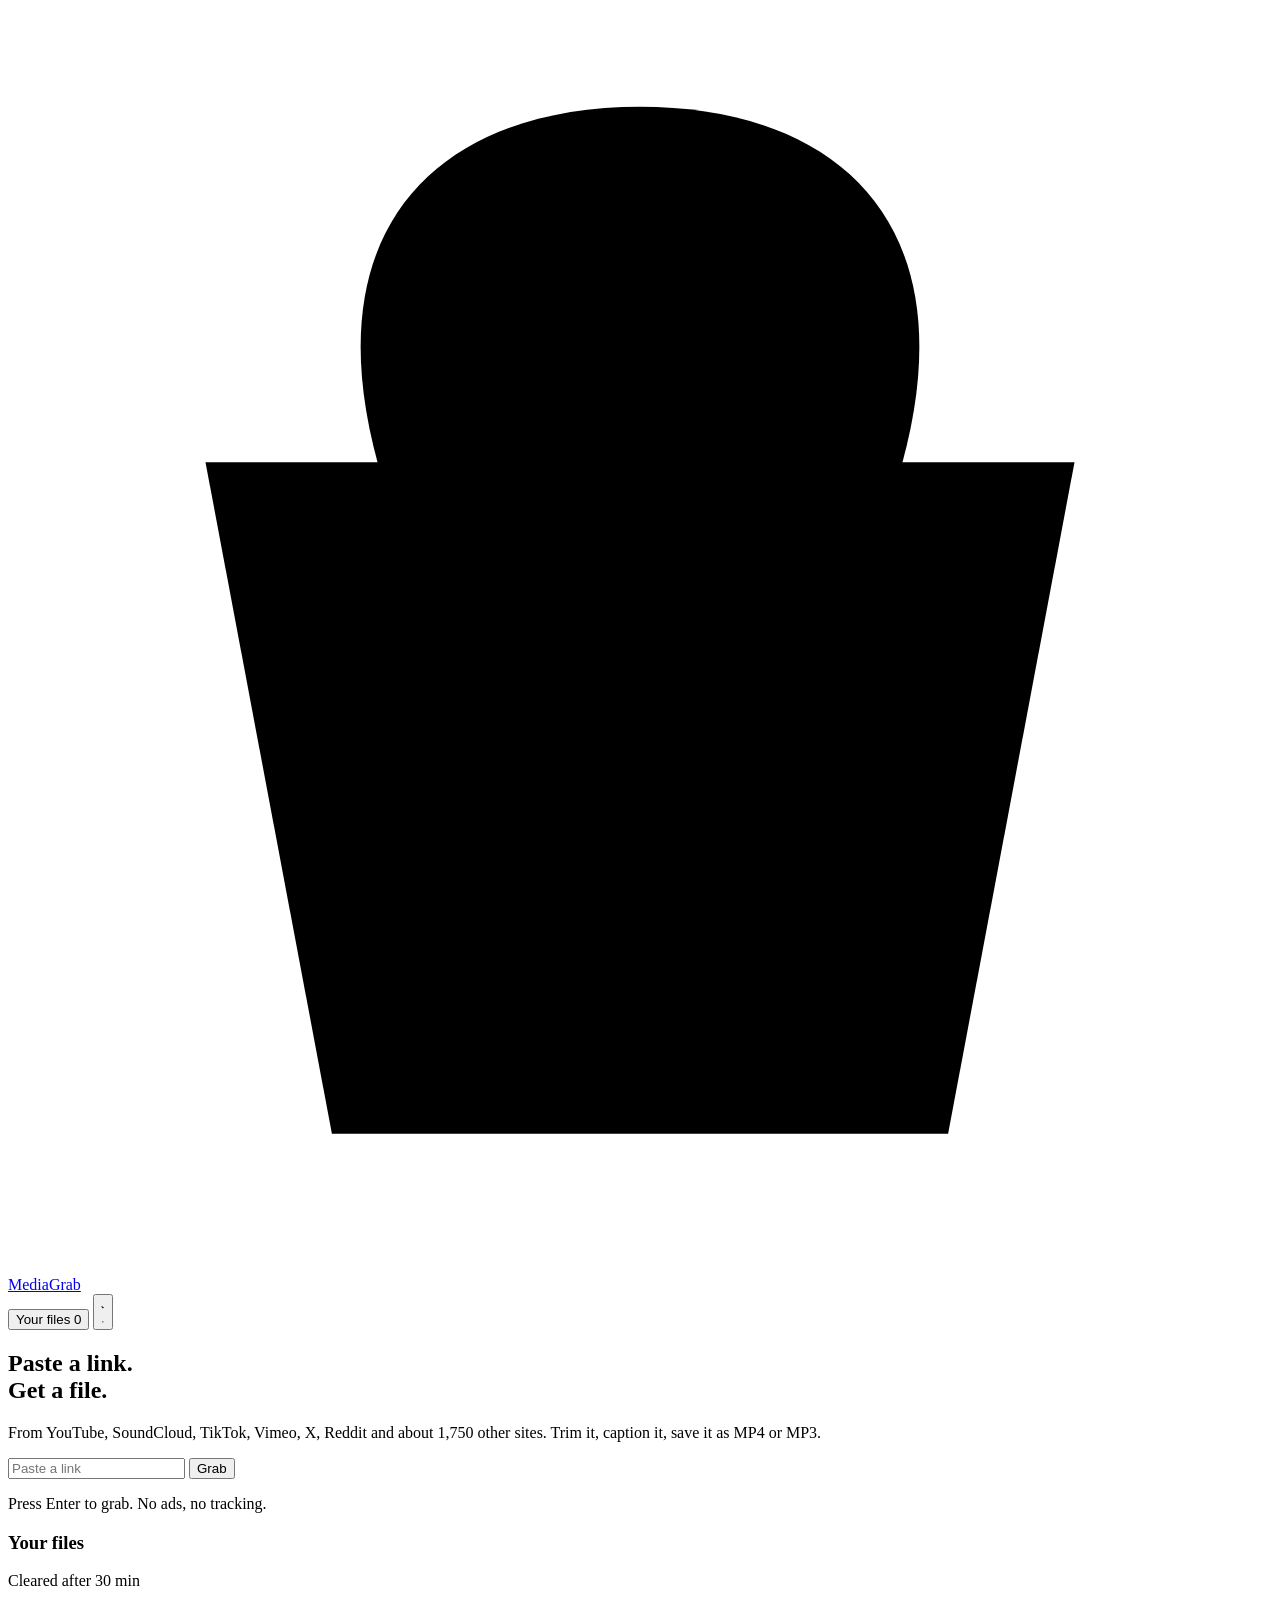
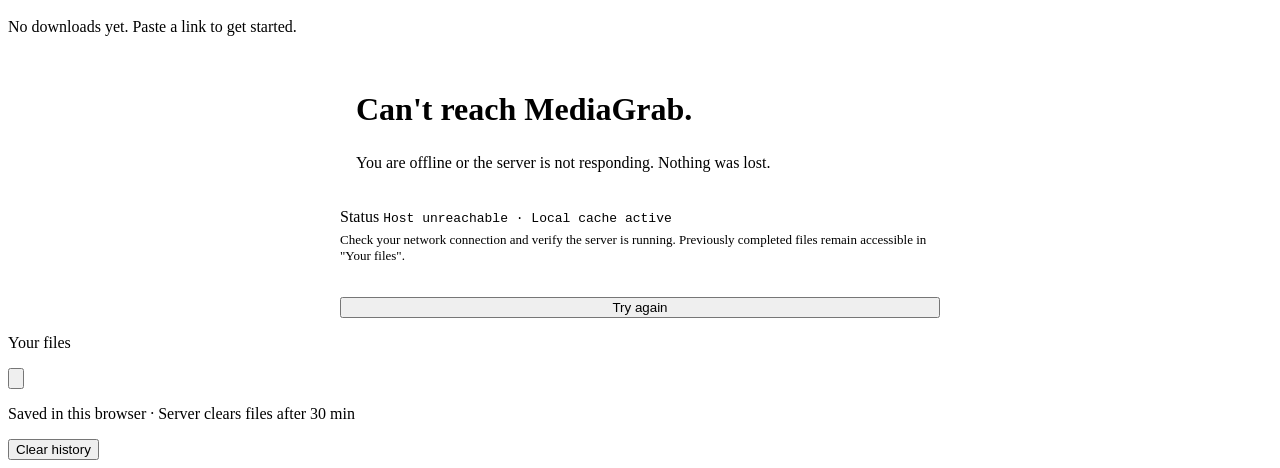
==== static/index.html @ eaba4021 "feat: separate configuration screen into /choose, fix grab button, and align ready screen with Media" ====
<!doctype html>
<html lang="en">
<head>
  <meta charset="utf-8">
  <meta name="viewport" content="width=device-width, initial-scale=1, viewport-fit=cover">
  <title>MediaGrab</title>
  <meta name="description" content="Self-hosted media downloader, trimmer, and converter.">
  <link rel="manifest" href="/manifest.webmanifest">
  <link rel="icon" href="/icons/favicon.svg" type="image/svg+xml">
  <link rel="apple-touch-icon" href="/icons/icon-192.png">
  <meta name="theme-color" media="(prefers-color-scheme: light)" content="#F5F7F8">
  <meta name="theme-color" media="(prefers-color-scheme: dark)" content="#101722">

  <!-- Typography -->
  <link rel="preconnect" href="https://fonts.googleapis.com">
  <link rel="preconnect" href="https://fonts.gstatic.com" crossorigin>
  <link rel="stylesheet" href="https://fonts.googleapis.com/css2?family=DM+Mono:wght@400;500&family=Gabarito:wght@500;600;700;800&family=Onest:wght@400;500;600&display=swap">

  <link rel="stylesheet" href="/css/app.css">
</head>
<body>

  <!-- Reusable SVG Symbols -->
  <svg width="0" height="0" style="position:absolute" aria-hidden="true" focusable="false">
    <defs>
      <symbol id="clip" viewBox="0 0 32 32">
        <path class="clip-wire" d="M9.5 12C7.5 5.5 11 2.5 16 2.5S24.5 5.5 22.5 12"/>
        <path class="clip-body" d="M5 11.5h22l-3.2 17H8.2z"/>
      </symbol>
      <symbol id="thumb-ph" viewBox="0 0 160 90" preserveAspectRatio="xMidYMid slice">
        <circle class="t-fill" cx="118" cy="28" r="12"/>
        <path class="t-hill-b" d="M0 90V60Q30 38 62 58T122 56Q146 50 160 60V90Z"/>
        <path class="t-hill-f" d="M0 90V72Q36 56 76 72T160 70V90Z"/>
      </symbol>
      <symbol id="i-moon" viewBox="0 0 24 24"><path d="M20 14.5A8 8 0 0 1 9.5 4a8 8 0 1 0 10.5 10.5z"/></symbol>
      <symbol id="i-sun" viewBox="0 0 24 24"><circle cx="12" cy="12" r="4"/><path d="M12 2v2M12 20v2M4.9 4.9l1.4 1.4M17.7 17.7l1.4 1.4M2 12h2M20 12h2M4.9 19.1l1.4-1.4M17.7 6.3l1.4-1.4"/></symbol>
      <symbol id="i-back" viewBox="0 0 24 24"><path d="M15 18l-6-6 6-6"/></symbol>
      <symbol id="i-chev" viewBox="0 0 24 24"><path d="M9 6l6 6-6 6"/></symbol>
      <symbol id="i-scissors" viewBox="0 0 24 24"><circle cx="6" cy="6" r="3"/><circle cx="6" cy="18" r="3"/><path d="M20 4L8.1 15.9M14.5 14.5L20 20M8.1 8.1L12 12"/></symbol>
      <symbol id="i-captions" viewBox="0 0 24 24"><rect x="3" y="5" width="18" height="14" rx="3"/><path d="M7 11h4M13 11h4M7 15h2M11 15h6"/></symbol>
      <symbol id="i-check" viewBox="0 0 24 24"><path d="M5 12.5l4.5 4.5L19 7.5"/></symbol>
      <symbol id="i-video" viewBox="0 0 24 24"><rect x="3" y="5" width="18" height="14" rx="3"/><path d="M10 9.5v5l4.5-2.5z"/></symbol>
      <symbol id="i-audio" viewBox="0 0 24 24"><path d="M9 18V6l10-2v12"/><circle cx="6.5" cy="18" r="2.5"/><circle cx="16.5" cy="16" r="2.5"/></symbol>
    </defs>
  </svg>

  <!-- Navigation Bar -->
  <header class="navbar">
    <a href="#" class="brand" id="brand-home">
      <svg viewBox="0 0 32 32" aria-hidden="true"><use href="#clip"/></svg>
      MediaGrab
    </a>
    <div class="nav-actions">
      <button class="navlink" id="btn-open-history" type="button" aria-label="Open your files history">
        Your files <span class="count" id="history-count">0</span>
      </button>
      <button class="icon-btn theme-flip" id="btn-theme-flip" type="button" aria-label="Switch theme">
        <svg class="ico ico-moon" viewBox="0 0 24 24"><use href="#i-moon"/></svg>
        <svg class="ico ico-sun" viewBox="0 0 24 24"><use href="#i-sun"/></svg>
      </button>
    </div>
  </header>

  <!-- PWA Install Strip -->
  <!-- PWA Install Strip -->
  <div class="strip" id="pwa-install-strip" hidden>
    <div class="l">
      <div class="appicon" aria-hidden="true"><svg viewBox="0 0 32 32"><use href="#clip"/></svg></div>
      <span>Install MediaGrab to open it from your dock or home screen.</span>
    </div>
    <div class="r">
      <button class="btn btn-primary btn-sm" id="btn-pwa-install" type="button">Install</button>
      <button class="btn btn-quiet btn-sm" id="btn-pwa-dismiss" type="button">Not now</button>
    </div>
  </div>

  <!-- Main View Container -->
  <main class="main-wrap">

    <!-- Screen 1: Paste URL -->
    <section class="view-screen active" id="view-paste">
      <div class="split-layout">
        <div class="dhero">
          <h2 class="hero-title">Paste a link.<br>Get a file.</h2>
          <p class="lead-text">From YouTube, SoundCloud, TikTok, Vimeo, X, Reddit and about 1,750 other sites. Trim it, caption it, save it as MP4 or MP3.</p>

          <form id="form-inspect" class="field-wrap">
            <div class="field lg" id="paste-input-container">
              <input id="input-url" type="url" placeholder="Paste a link" aria-label="Media URL" required autocomplete="off">
              <button class="btn btn-primary" id="btn-grab" type="submit">Grab</button>
            </div>
            <p class="err-line" id="inspect-error" hidden></p>
          </form>

          <p class="mono">Press Enter to grab. No ads, no tracking.</p>
        </div>

        <aside class="sidepanel" id="paste-recent-sidepanel">
          <div class="ph">
            <h3>Your files</h3>
            <span class="mono">Cleared after 30 min</span>
          </div>
          <div id="sidepanel-history-list" class="recent-list">
            <p class="mono" style="padding: 12px 0;">No downloads yet. Paste a link to get started.</p>
          </div>
        </aside>
      </div>
    </section>

    <!-- Screen 6: Offline -->
    <section class="view-screen" id="view-offline">
      <div style="max-width: 600px; margin: 0 auto; width: 100%; display: flex; flex-direction: column; gap: 20px;">
        <div style="display: flex; gap: 16px; align-items: center;">
          <div class="status-badge off"><svg class="ico" viewBox="0 0 24 24"><path d="M2 8.8a15 15 0 0 1 4.2-2.6M8.5 5.2A15 15 0 0 1 22 8.8M5 12.9a10 10 0 0 1 5-2.7M13.5 10.2a10 10 0 0 1 5.5 2.7M8.5 16.4a5 5 0 0 1 7 0M12 20h.01M2 2l20 20"/></svg></div>
          <div>
            <h2 style="font-size: 32px;">Can't reach MediaGrab.</h2>
            <p style="color: var(--muted);">You are offline or the server is not responding. Nothing was lost.</p>
          </div>
        </div>

        <div class="sidepanel">
          <span class="mono">Status</span>
          <code>Host unreachable · Local cache active</code>
          <p style="font-size: 13px; color: var(--muted); margin-top: 6px;">
            Check your network connection and verify the server is running. Previously completed files remain accessible in "Your files".
          </p>
        </div>

        <button class="btn btn-primary btn-block" id="btn-offline-retry" type="button">Try again</button>
      </div>
    </section>

  </main>

  <!-- Slide-Over Drawer: "Your Files" History -->
  <div class="drawer-backdrop" id="history-backdrop"></div>
  <aside class="drawer-panel" id="history-drawer">
    <div class="drawer-header">
      <h3 style="font: 800 22px var(--font-display);">Your files</h3>
      <button class="icon-btn" id="btn-close-history" type="button" aria-label="Close history">
        <svg class="ico" viewBox="0 0 24 24"><use href="#i-back"/></svg>
      </button>
    </div>
    <p class="mono">Saved in this browser · Server clears files after 30 min</p>

    <div id="drawer-history-list" class="file-cards" style="flex: 1; overflow-y: auto;">
      <!-- Populated from localStorage -->
    </div>

    <div style="margin-top: auto; display: flex; gap: 8px;">
      <button class="btn btn-quiet btn-block" id="btn-clear-history" type="button">Clear history</button>
    </div>
  </aside>

  <script src="/js/app.js"></script>
</body>
</html>
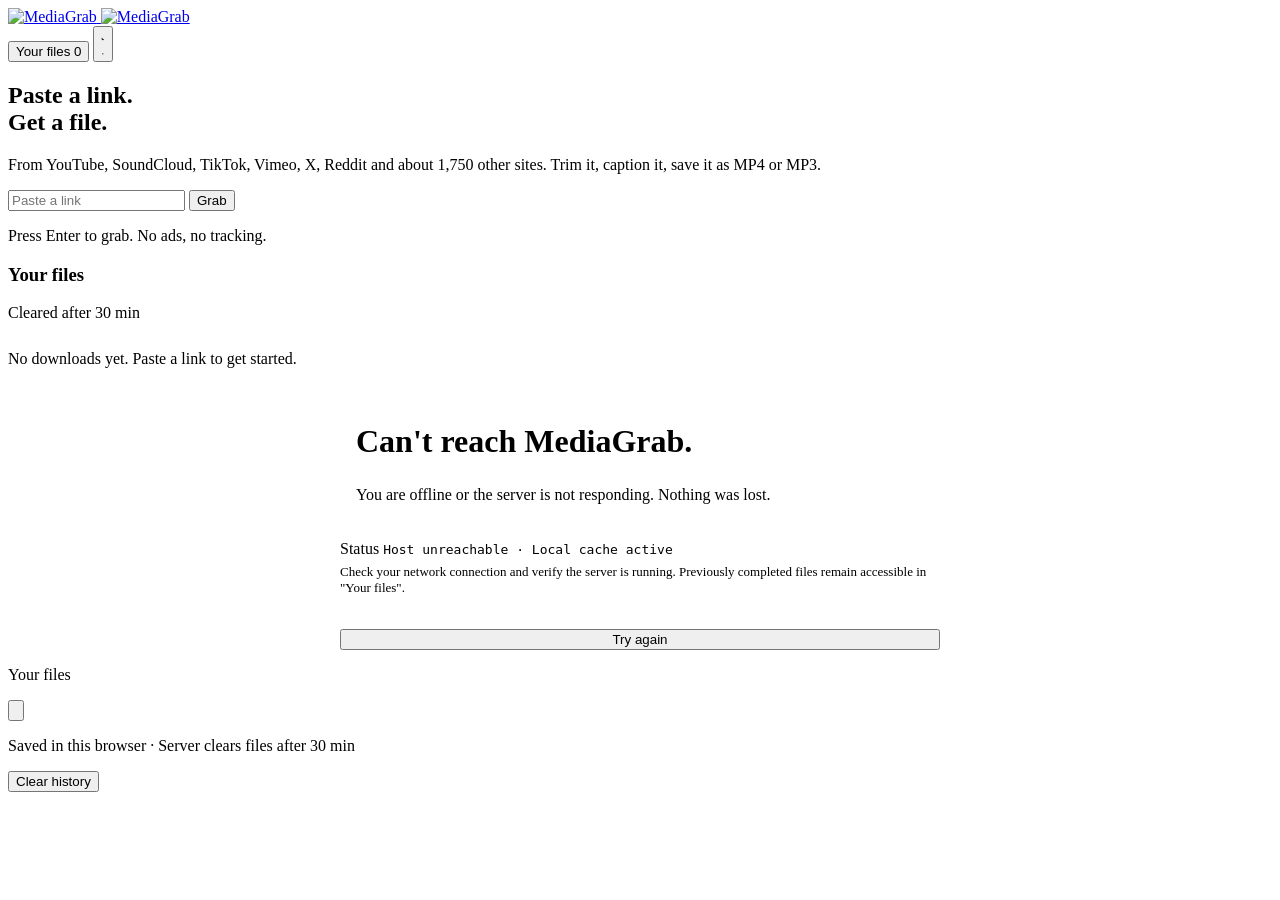
==== commit e0c576cd: "feat: integrate MediaGrab brand logos, light/dark lockups, and progress bar marks" ====
--- a/static/index.html
+++ b/static/index.html
@@ -7,7 +7,8 @@
   <meta name="description" content="Self-hosted media downloader, trimmer, and converter.">
   <link rel="manifest" href="/manifest.webmanifest">
   <link rel="icon" href="/icons/favicon.svg" type="image/svg+xml">
-  <link rel="apple-touch-icon" href="/icons/icon-192.png">
+  <link rel="icon" href="/icons/favicon.ico" sizes="48x48">
+  <link rel="apple-touch-icon" href="/icons/apple-touch-icon-180.png">
   <meta name="theme-color" media="(prefers-color-scheme: light)" content="#F5F7F8">
   <meta name="theme-color" media="(prefers-color-scheme: dark)" content="#101722">
 
@@ -23,6 +24,21 @@
   <!-- Reusable SVG Symbols -->
   <svg width="0" height="0" style="position:absolute" aria-hidden="true" focusable="false">
     <defs>
+      <symbol id="brand-lockup" viewBox="2 0 323.81 64">
+        <path class="mark-bracket-outer" d="M21 12H13V52H21" fill="none" stroke-width="12" stroke-linecap="round" stroke-linejoin="round"/>
+        <path class="mark-bracket-outer" d="M43 12H51V52H43" fill="none" stroke-width="12" stroke-linecap="round" stroke-linejoin="round"/>
+        <path class="mark-bracket-inner" d="M21 12H13V52H21" fill="none" stroke-width="4" stroke-linecap="round" stroke-linejoin="round"/>
+        <path class="mark-bracket-inner" d="M43 12H51V52H43" fill="none" stroke-width="4" stroke-linecap="round" stroke-linejoin="round"/>
+        <path class="mark-play" d="M26 22.5L40 32L26 41.5Z" stroke-width="3" stroke-linejoin="round"/>
+        <path class="mark-wordmark" d="M0.8 0 6.98 -35.41H14.55L22.6 -11.76H22.04L30.1 -35.41H37.63L43.85 0H35.49L33.18 -15.45Q32.76 -18.46 32.38 -21.46Q32.01 -24.47 31.7 -27.5H34.08Q33.3 -24.38 32.57 -21.46Q31.83 -18.54 30.85 -15.61L25.64 -0.33H19.01L13.8 -15.61Q12.78 -18.55 12.04 -21.46Q11.31 -24.38 10.53 -27.5H12.95Q12.64 -24.47 12.29 -21.46Q11.93 -18.46 11.47 -15.45L9.16 0Z M57.99 0.48Q54.13 0.48 51.25 -1.14Q48.36 -2.76 46.76 -5.72Q45.16 -8.68 45.16 -12.72Q45.16 -16.64 46.76 -19.66Q48.36 -22.69 51.25 -24.41Q54.13 -26.13 57.99 -26.13Q61.97 -26.13 64.84 -24.33Q67.7 -22.53 69.26 -19.52Q70.82 -16.52 70.82 -12.84Q70.82 -12.03 70.78 -11.34Q70.73 -10.66 70.64 -10.26H51.41V-15.97H64.11L63.41 -14.07Q63.41 -16.55 62.1 -18.1Q60.79 -19.65 58.07 -19.65Q55.6 -19.65 54.13 -18.2Q52.67 -16.74 52.67 -14.29V-11.42Q52.67 -8.78 54.24 -7.34Q55.81 -5.9 58.58 -5.9Q60.81 -5.9 62.14 -6.78Q63.47 -7.67 64.4 -8.99L69.97 -5.99Q68.36 -2.99 65.26 -1.26Q62.16 0.48 57.99 0.48Z M84 0.68Q80.6 0.68 77.95 -1.04Q75.3 -2.77 73.8 -5.82Q72.3 -8.87 72.3 -12.74Q72.3 -16.65 73.82 -19.68Q75.34 -22.7 78.01 -24.42Q80.68 -26.13 84.08 -26.13Q87.4 -26.13 89.84 -24.64Q92.29 -23.14 93.64 -20.15Q94.99 -17.17 94.99 -12.74Q94.99 -8.59 93.6 -5.58Q92.21 -2.57 89.74 -0.94Q87.28 0.68 84 0.68ZM85.66 -7.41Q87.73 -7.41 89.12 -8.91Q90.51 -10.41 90.51 -12.73Q90.51 -15.05 89.12 -16.56Q87.73 -18.08 85.66 -18.08Q83.63 -18.08 82.25 -16.56Q80.87 -15.05 80.87 -12.74Q80.87 -10.42 82.25 -8.92Q83.63 -7.41 85.66 -7.41ZM92.26 0 90.1 -6.97H90.58V-17.96H90.1V-35.41H98.52V0Z M111.54 0H103.07V-25.46H111.54ZM102.45 -33.53Q102.45 -35.76 103.78 -37.1Q105.11 -38.44 107.3 -38.44Q109.53 -38.44 110.84 -37.1Q112.16 -35.76 112.16 -33.53Q112.16 -31.4 110.84 -30.08Q109.53 -28.76 107.3 -28.76Q105.11 -28.76 103.78 -30.08Q102.45 -31.4 102.45 -33.53Z M123.71 0.69Q121.03 0.69 118.94 -0.39Q116.84 -1.47 115.67 -3.4Q114.49 -5.33 114.49 -7.84Q114.49 -10.57 115.77 -12.46Q117.05 -14.35 119.17 -15.36Q121.28 -16.36 123.79 -16.36Q127.59 -16.36 130 -14.62Q132.41 -12.89 133.13 -9.51L129.71 -10.3V-16.05Q129.71 -17.38 128.75 -18.32Q127.8 -19.25 125.84 -19.25Q124.42 -19.25 122.6 -18.89Q120.78 -18.53 118.79 -17.54L116.35 -23.5Q118.68 -24.66 121.43 -25.4Q124.18 -26.13 127.12 -26.13Q130.75 -26.13 133.22 -24.84Q135.69 -23.54 136.93 -21.18Q138.17 -18.82 138.17 -15.61V0H131.08L129.5 -5.03L133.13 -6.16Q132.32 -3.02 130.01 -1.16Q127.69 0.69 123.71 0.69ZM126.56 -5.05Q128.01 -5.05 128.9 -5.84Q129.78 -6.63 129.78 -7.84Q129.78 -9.06 128.9 -9.84Q128.01 -10.62 126.56 -10.62Q125.03 -10.62 124.16 -9.84Q123.29 -9.06 123.29 -7.84Q123.29 -6.63 124.16 -5.84Q125.03 -5.05 126.56 -5.05Z M158.64 0.68Q153.25 0.68 149.18 -1.65Q145.11 -3.97 142.85 -8.05Q140.6 -12.12 140.6 -17.32Q140.6 -21.51 141.91 -24.94Q143.22 -28.37 145.62 -30.85Q148.02 -33.34 151.33 -34.69Q154.64 -36.04 158.64 -36.04Q164.71 -36.04 168.76 -33.41Q172.81 -30.78 174.85 -25.82L167.29 -22.61Q165.81 -25.28 163.7 -26.57Q161.59 -27.86 158.64 -27.86Q155.89 -27.86 153.75 -26.6Q151.62 -25.35 150.41 -23Q149.2 -20.65 149.2 -17.32Q149.2 -14.28 150.41 -11.99Q151.62 -9.7 153.73 -8.44Q155.85 -7.18 158.6 -7.18Q161.16 -7.18 163.06 -8.08Q164.96 -8.97 166.1 -10.65Q167.25 -12.33 167.49 -14.71L170.18 -12.17H157.93V-19.61H175.18Q175.42 -18.73 175.51 -17.7Q175.61 -16.66 175.61 -15.6Q175.61 -11.83 174.23 -8.82Q172.85 -5.81 170.47 -3.69Q168.08 -1.58 165.03 -0.45Q161.99 0.68 158.64 0.68Z M184.78 -25.46 186.99 -18.35V0H178.56V-25.46ZM185.01 -13.43 183.69 -14.01V-20.63L184.19 -21.24Q184.83 -22.14 186.03 -23.28Q187.23 -24.43 188.82 -25.28Q190.4 -26.13 192.12 -26.13Q192.98 -26.13 193.65 -26.01Q194.31 -25.89 194.71 -25.63V-17.96H192.98Q189.72 -17.96 187.73 -16.88Q185.74 -15.79 185.01 -13.43Z M204.11 0.69Q201.42 0.69 199.33 -0.39Q197.24 -1.47 196.06 -3.4Q194.88 -5.33 194.88 -7.84Q194.88 -10.57 196.16 -12.46Q197.45 -14.35 199.56 -15.36Q201.67 -16.36 204.18 -16.36Q207.98 -16.36 210.39 -14.62Q212.8 -12.89 213.53 -9.51L210.1 -10.3V-16.05Q210.1 -17.38 209.14 -18.32Q208.19 -19.25 206.23 -19.25Q204.82 -19.25 202.99 -18.89Q201.17 -18.53 199.18 -17.54L196.75 -23.5Q199.08 -24.66 201.82 -25.4Q204.57 -26.13 207.51 -26.13Q211.14 -26.13 213.61 -24.84Q216.08 -23.54 217.32 -21.18Q218.56 -18.82 218.56 -15.61V0H211.47L209.9 -5.03L213.53 -6.16Q212.71 -3.02 210.4 -1.16Q208.09 0.69 204.11 0.69ZM206.95 -5.05Q208.4 -5.05 209.29 -5.84Q210.18 -6.63 210.18 -7.84Q210.18 -9.06 209.29 -9.84Q208.4 -10.62 206.95 -10.62Q205.42 -10.62 204.55 -9.84Q203.69 -9.06 203.69 -7.84Q203.69 -6.63 204.55 -5.84Q205.42 -5.05 206.95 -5.05Z M237.07 0.68Q233.8 0.68 231.33 -0.94Q228.86 -2.57 227.47 -5.58Q226.08 -8.59 226.08 -12.74Q226.08 -17.17 227.43 -20.15Q228.78 -23.14 231.23 -24.64Q233.68 -26.13 236.99 -26.13Q240.41 -26.13 243.07 -24.42Q245.74 -22.7 247.26 -19.68Q248.77 -16.65 248.77 -12.74Q248.77 -8.87 247.28 -5.82Q245.78 -2.77 243.15 -1.04Q240.53 0.68 237.07 0.68ZM222.56 0V-35.41H230.98V-17.96H230.5V-6.97H230.98L228.82 0ZM235.42 -7.41Q237.45 -7.41 238.83 -8.92Q240.2 -10.42 240.2 -12.74Q240.2 -15.05 238.83 -16.56Q237.45 -18.08 235.42 -18.08Q233.4 -18.08 231.98 -16.56Q230.56 -15.05 230.56 -12.73Q230.56 -10.41 231.98 -8.91Q233.4 -7.41 235.42 -7.41Z" transform="translate(68 49.71)"/>
+      </symbol>
+      <symbol id="brand-mark" viewBox="0 0 64 64">
+        <path class="mark-bracket-outer" d="M21 12H13V52H21" fill="none" stroke-width="12" stroke-linecap="round" stroke-linejoin="round"/>
+        <path class="mark-bracket-outer" d="M43 12H51V52H43" fill="none" stroke-width="12" stroke-linecap="round" stroke-linejoin="round"/>
+        <path class="mark-bracket-inner" d="M21 12H13V52H21" fill="none" stroke-width="4" stroke-linecap="round" stroke-linejoin="round"/>
+        <path class="mark-bracket-inner" d="M43 12H51V52H43" fill="none" stroke-width="4" stroke-linecap="round" stroke-linejoin="round"/>
+        <path class="mark-play" d="M26 22.5L40 32L26 41.5Z" stroke-width="3" stroke-linejoin="round"/>
+      </symbol>
       <symbol id="clip" viewBox="0 0 32 32">
         <path class="clip-wire" d="M9.5 12C7.5 5.5 11 2.5 16 2.5S24.5 5.5 22.5 12"/>
         <path class="clip-body" d="M5 11.5h22l-3.2 17H8.2z"/>
@@ -46,9 +62,9 @@
 
   <!-- Navigation Bar -->
   <header class="navbar">
-    <a href="#" class="brand" id="brand-home">
-      <svg viewBox="0 0 32 32" aria-hidden="true"><use href="#clip"/></svg>
-      MediaGrab
+    <a href="/" class="brand" id="brand-home" aria-label="MediaGrab">
+      <img class="brand-logo brand-logo-light" src="/icons/mediagrab-lockup@2x.png" alt="MediaGrab" width="142" height="28">
+      <img class="brand-logo brand-logo-dark" src="/icons/mediagrab-lockup-on-dark@2x.png" alt="MediaGrab" width="142" height="28">
     </a>
     <div class="nav-actions">
       <button class="navlink" id="btn-open-history" type="button" aria-label="Open your files history">
@@ -65,7 +81,7 @@
   <!-- PWA Install Strip -->
   <div class="strip" id="pwa-install-strip" hidden>
     <div class="l">
-      <div class="appicon" aria-hidden="true"><svg viewBox="0 0 32 32"><use href="#clip"/></svg></div>
+      <div class="appicon" aria-hidden="true"><svg viewBox="0 0 64 64"><use href="#brand-mark"/></svg></div>
       <span>Install MediaGrab to open it from your dock or home screen.</span>
     </div>
     <div class="r">
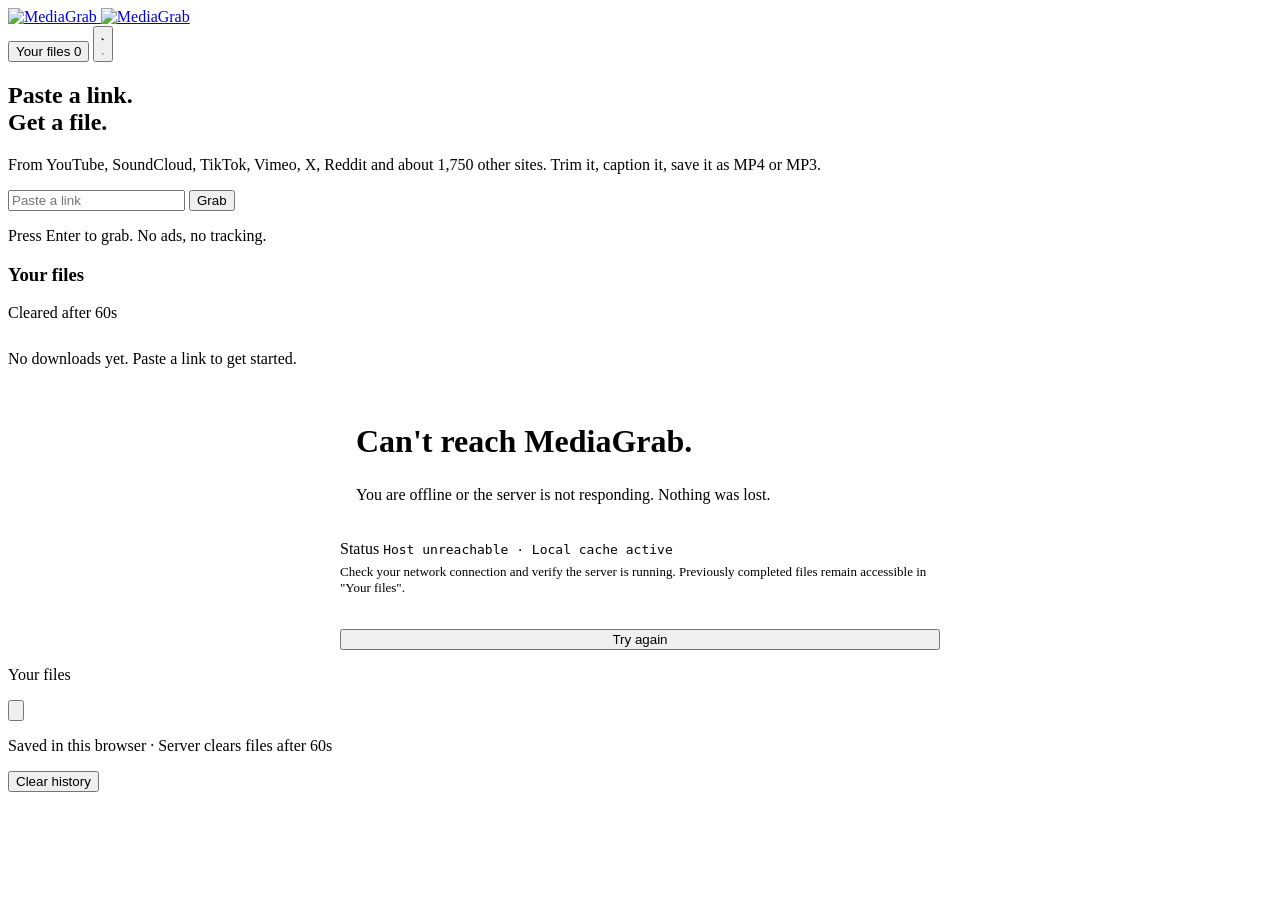
==== commit 216ce617: "fix: retention copy was hardcoded to 30 min on a 60s-retention server A visitor on the hosted instan" ====
--- a/static/index.html
+++ b/static/index.html
@@ -18,6 +18,7 @@
   <link rel="stylesheet" href="https://fonts.googleapis.com/css2?family=DM+Mono:wght@400;500&family=Gabarito:wght@500;600;700;800&family=Onest:wght@400;500;600&display=swap">
 
   <link rel="stylesheet" href="/css/app.css">
+  <!--mg-mode-->
 </head>
 <body>
 
@@ -77,8 +78,26 @@
     </div>
   </header>
 
-  <!-- PWA Install Strip -->
-  <!-- PWA Install Strip -->
+  <!-- Hosted Promo Strip: native app upsell (§1.2 Decision #3) -->
+  <div class="strip promo-strip" id="hosted-promo-strip" hidden>
+    <div class="l">
+      <div class="appicon" aria-hidden="true"><svg viewBox="0 0 64 64"><use href="#brand-mark"/></svg></div>
+      <span id="hosted-promo-text">Get 4K &amp; unlimited downloads with the native app.</span>
+    </div>
+    <div class="r">
+      <a class="btn btn-primary btn-sm" id="hosted-promo-cta" href="#" download>Download</a>
+      <button class="btn btn-quiet btn-sm" id="hosted-promo-other" type="button" aria-expanded="false"
+              aria-controls="hosted-promo-panel">Other Platforms</button>
+    </div>
+    <div class="promo-panel" id="hosted-promo-panel" hidden>
+      <a class="promo-item" id="hosted-promo-windows" href="#" download>Windows app (.exe)</a>
+      <a class="promo-item" id="hosted-promo-linux" href="#" download>Linux app (binary)</a>
+      <a class="promo-item" id="hosted-promo-android" href="#" download>Android app (.apk)</a>
+      <span class="promo-note" id="hosted-promo-ios-note">iPhone and iPad: use this site in your browser. Install prompts are disabled.</span>
+    </div>
+  </div>
+
+  <!-- PWA Install Strip: desktop mode only, suppressed on hosted (§1.2 Decision #8) -->
   <div class="strip" id="pwa-install-strip" hidden>
     <div class="l">
       <div class="appicon" aria-hidden="true"><svg viewBox="0 0 64 64"><use href="#brand-mark"/></svg></div>
@@ -114,7 +133,7 @@
         <aside class="sidepanel" id="paste-recent-sidepanel">
           <div class="ph">
             <h3>Your files</h3>
-            <span class="mono">Cleared after 30 min</span>
+            <span class="mono" id="retention-side-label">Cleared after 60s</span>
           </div>
           <div id="sidepanel-history-list" class="recent-list">
             <p class="mono" style="padding: 12px 0;">No downloads yet. Paste a link to get started.</p>
@@ -157,7 +176,7 @@
         <svg class="ico" viewBox="0 0 24 24"><use href="#i-back"/></svg>
       </button>
     </div>
-    <p class="mono">Saved in this browser · Server clears files after 30 min</p>
+    <p class="mono" id="retention-drawer-note">Saved in this browser · Server clears files after 60s</p>
 
     <div id="drawer-history-list" class="file-cards" style="flex: 1; overflow-y: auto;">
       <!-- Populated from localStorage -->
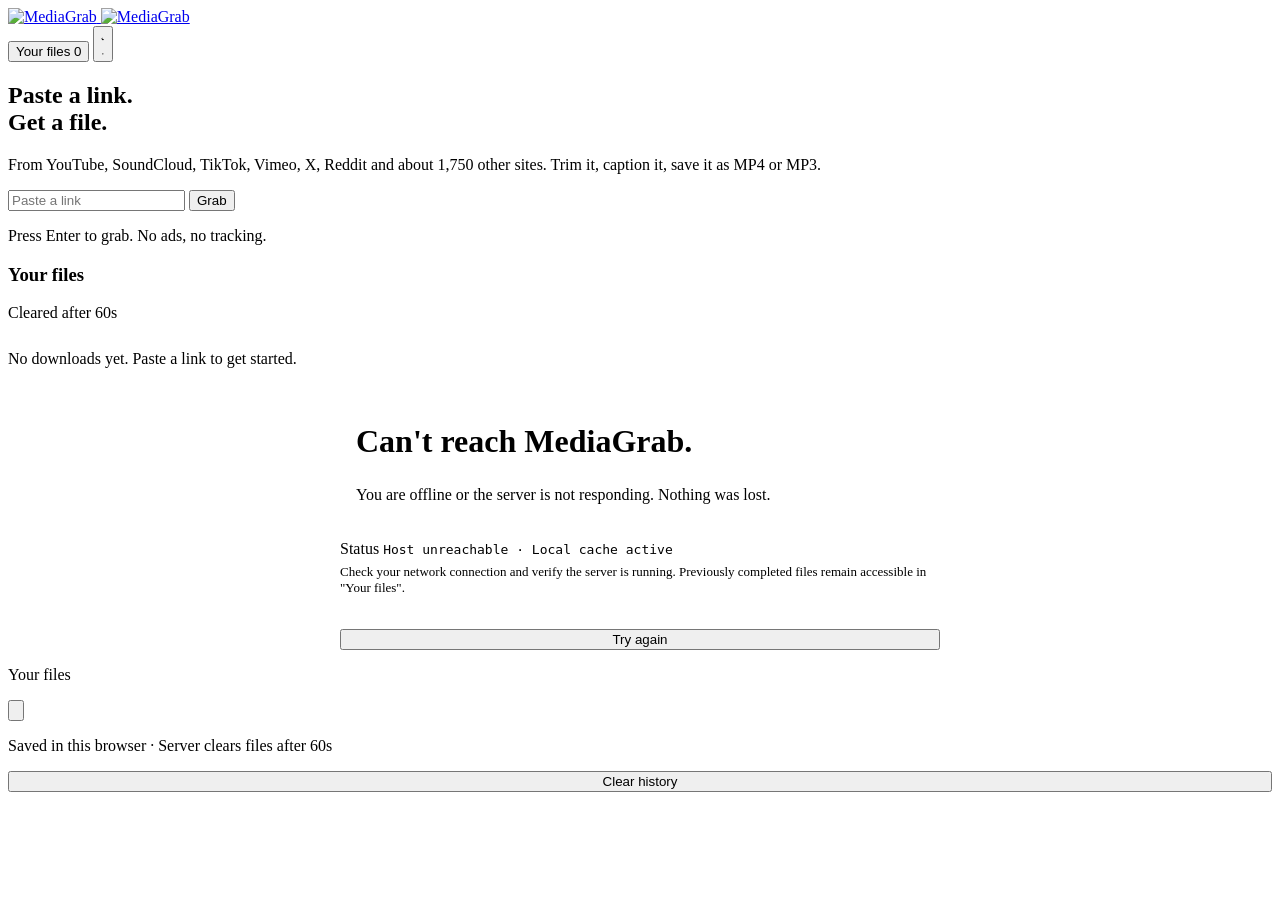
==== commit 2834c558: "fix(desktop): one save destination, and downloads that leave the app folder Four fixes, three of the" ====
--- a/static/index.html
+++ b/static/index.html
@@ -125,6 +125,30 @@
               <button class="btn btn-primary" id="btn-grab" type="submit">Grab</button>
             </div>
             <p class="err-line" id="inspect-error" hidden></p>
+
+<!-- YouTube upsell (§1.5 Decision #18) -->
+            <div class="yt-upsell" id="yt-upsell" hidden>
+              <div class="yt-upsell-ico" aria-hidden="true">
+                <svg viewBox="0 0 24 24"><path d="M12 3v12m0 0 4.5-4.5M12 15l-4.5-4.5M5 20h14"/></svg>
+              </div>
+              <div class="yt-upsell-body">
+                <h3 class="yt-upsell-title">YouTube needs a hand here</h3>
+                <p class="yt-upsell-text" id="yt-upsell-text">
+                  YouTube limits requests from shared servers, so most links won&rsquo;t work on this
+                  instance. The native app downloads from your own connection &mdash; no limits,
+                  no waiting.
+                </p>
+                <div class="yt-upsell-actions">
+                  <a class="btn btn-primary btn-sm" id="yt-upsell-cta" href="/downloads">
+                    <span id="yt-upsell-cta-label">Get the app</span>
+                  </a>
+                  <button class="btn btn-quiet btn-sm" id="yt-upsell-dismiss" type="button">
+                    Use another site
+                  </button>
+                </div>
+                <p class="yt-upsell-foot">Vimeo, TikTok, SoundCloud, Reddit and 1,700+ other sites work right now.</p>
+              </div>
+            </div>
           </form>
 
           <p class="mono">Press Enter to grab. No ads, no tracking.</p>
@@ -182,7 +206,11 @@
       <!-- Populated from localStorage -->
     </div>
 
-    <div style="margin-top: auto; display: flex; gap: 8px;">
+    <div style="margin-top: auto; display: flex; flex-direction: column; gap: 8px;">
+      <button class="btn btn-primary btn-block" id="btn-open-downloads" type="button" hidden>
+        <svg class="ico" viewBox="0 0 24 24" aria-hidden="true"><path d="M3 7h6l2 2h10v9a1 1 0 0 1-1 1H4a1 1 0 0 1-1-1z"/></svg>
+        <span>Open Downloads folder</span>
+      </button>
       <button class="btn btn-quiet btn-block" id="btn-clear-history" type="button">Clear history</button>
     </div>
   </aside>
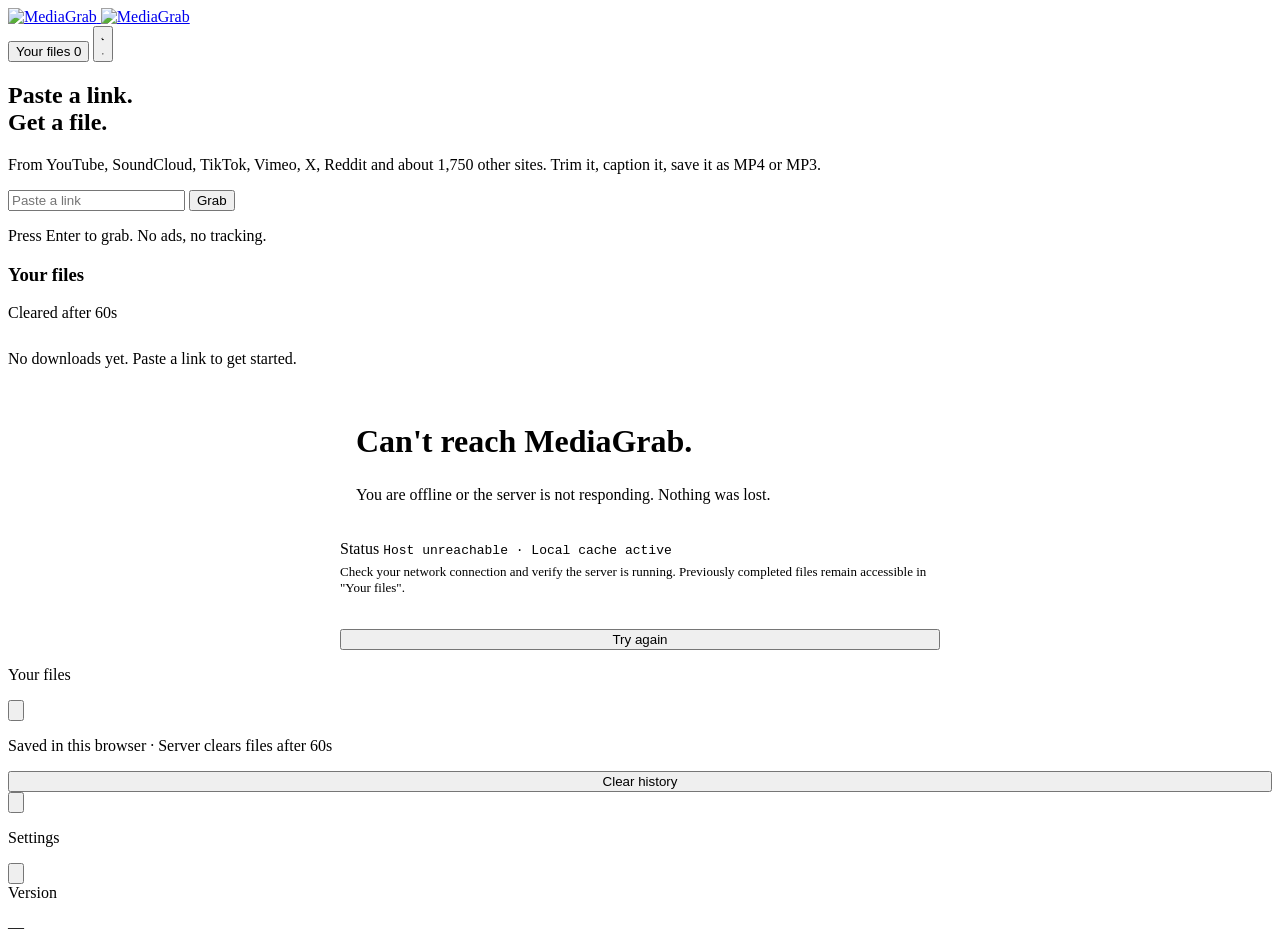
==== commit 2b9fb63b: "feat: settings panel with log access and an update check A cog at the lower left opens a left-anchor" ====
--- a/static/index.html
+++ b/static/index.html
@@ -49,6 +49,7 @@
         <path class="t-hill-b" d="M0 90V60Q30 38 62 58T122 56Q146 50 160 60V90Z"/>
         <path class="t-hill-f" d="M0 90V72Q36 56 76 72T160 70V90Z"/>
       </symbol>
+      <symbol id="i-gear" viewBox="0 0 24 24"><circle cx="12" cy="12" r="3"/><path d="M19.4 15a1.7 1.7 0 0 0 .3 1.8l.1.1a2 2 0 1 1-2.8 2.8l-.1-.1a1.7 1.7 0 0 0-2.9 1.2V21a2 2 0 1 1-4 0v-.1A1.7 1.7 0 0 0 7 19.4a1.7 1.7 0 0 0-1.8.3l-.1.1a2 2 0 1 1-2.8-2.8l.1-.1A1.7 1.7 0 0 0 3 14a1.7 1.7 0 0 0-1.6-1H1a2 2 0 1 1 0-4h.1A1.7 1.7 0 0 0 2.6 7a1.7 1.7 0 0 0-.3-1.8l-.1-.1a2 2 0 1 1 2.8-2.8l.1.1A1.7 1.7 0 0 0 7 2.6h.1A1.7 1.7 0 0 0 8.7 1V1a2 2 0 1 1 4 0v.1A1.7 1.7 0 0 0 15 2.6h.1a1.7 1.7 0 0 0 1.8-.3l.1-.1a2 2 0 1 1 2.8 2.8l-.1.1a1.7 1.7 0 0 0-.3 1.8v.1a1.7 1.7 0 0 0 1.6 1H21a2 2 0 1 1 0 4h-.1a1.7 1.7 0 0 0-1.5 1z"/></symbol>
       <symbol id="i-moon" viewBox="0 0 24 24"><path d="M20 14.5A8 8 0 0 1 9.5 4a8 8 0 1 0 10.5 10.5z"/></symbol>
       <symbol id="i-sun" viewBox="0 0 24 24"><circle cx="12" cy="12" r="4"/><path d="M12 2v2M12 20v2M4.9 4.9l1.4 1.4M17.7 17.7l1.4 1.4M2 12h2M20 12h2M4.9 19.1l1.4-1.4M17.7 6.3l1.4-1.4"/></symbol>
       <symbol id="i-back" viewBox="0 0 24 24"><path d="M15 18l-6-6 6-6"/></symbol>
@@ -215,6 +216,57 @@
     </div>
   </aside>
 
+<!-- Settings (lower-left cog, §1.7 Decision #24) -->
+  <button class="fab-settings" id="btn-settings" type="button" aria-label="Open settings">
+    <svg class="ico" viewBox="0 0 24 24" aria-hidden="true"><use href="#i-gear"/></svg>
+  </button>
+
+  <div class="drawer-backdrop" id="settings-backdrop"></div>
+  <aside class="drawer-panel drawer-panel-left" id="settings-drawer" aria-hidden="true">
+    <div class="drawer-header">
+      <h3 style="font: 800 22px var(--font-display);">Settings</h3>
+      <button class="icon-btn" id="btn-close-settings" type="button" aria-label="Close settings">
+        <svg class="ico" viewBox="0 0 24 24"><use href="#i-back"/></svg>
+      </button>
+    </div>
+
+    <section class="settings-group">
+      <span class="settings-label">Version</span>
+      <p class="settings-value mono" id="settings-version">—</p>
+    </section>
+
+    <section class="settings-group" id="settings-log-group" hidden>
+      <span class="settings-label">Diagnostics</span>
+      <p class="settings-hint">If something went wrong, the log is the fastest way to
+        explain it. Open it in your text editor, or copy it straight to the clipboard.</p>
+      <p class="settings-path mono" id="settings-log-path"></p>
+      <div class="settings-actions">
+        <button class="btn btn-primary btn-sm" id="btn-open-log" type="button">
+          <span>Open log file</span>
+        </button>
+        <button class="btn btn-sm" id="btn-copy-log" type="button">
+          <span>Copy to clipboard</span>
+        </button>
+      </div>
+      <p class="settings-note mono" id="settings-log-note"></p>
+    </section>
+
+    <section class="settings-group" id="settings-update-group" hidden>
+      <span class="settings-label">Updates</span>
+      <p class="settings-hint">Check whether a newer MediaGrab desktop build exists.</p>
+      <div class="settings-actions">
+        <button class="btn btn-sm" id="btn-check-updates" type="button">
+          <span>Check for updates</span>
+        </button>
+      </div>
+      <p class="settings-note mono" id="settings-update-note">Not checked yet.</p>
+      <a class="btn btn-primary btn-sm" id="btn-download-update" href="#" target="_blank"
+         rel="noopener noreferrer" hidden><span>Download update</span></a>
+    </section>
+
+    <div class="settings-foot mono" id="settings-mode-note"></div>
+  </aside>
+
   <script src="/js/app.js"></script>
 </body>
 </html>
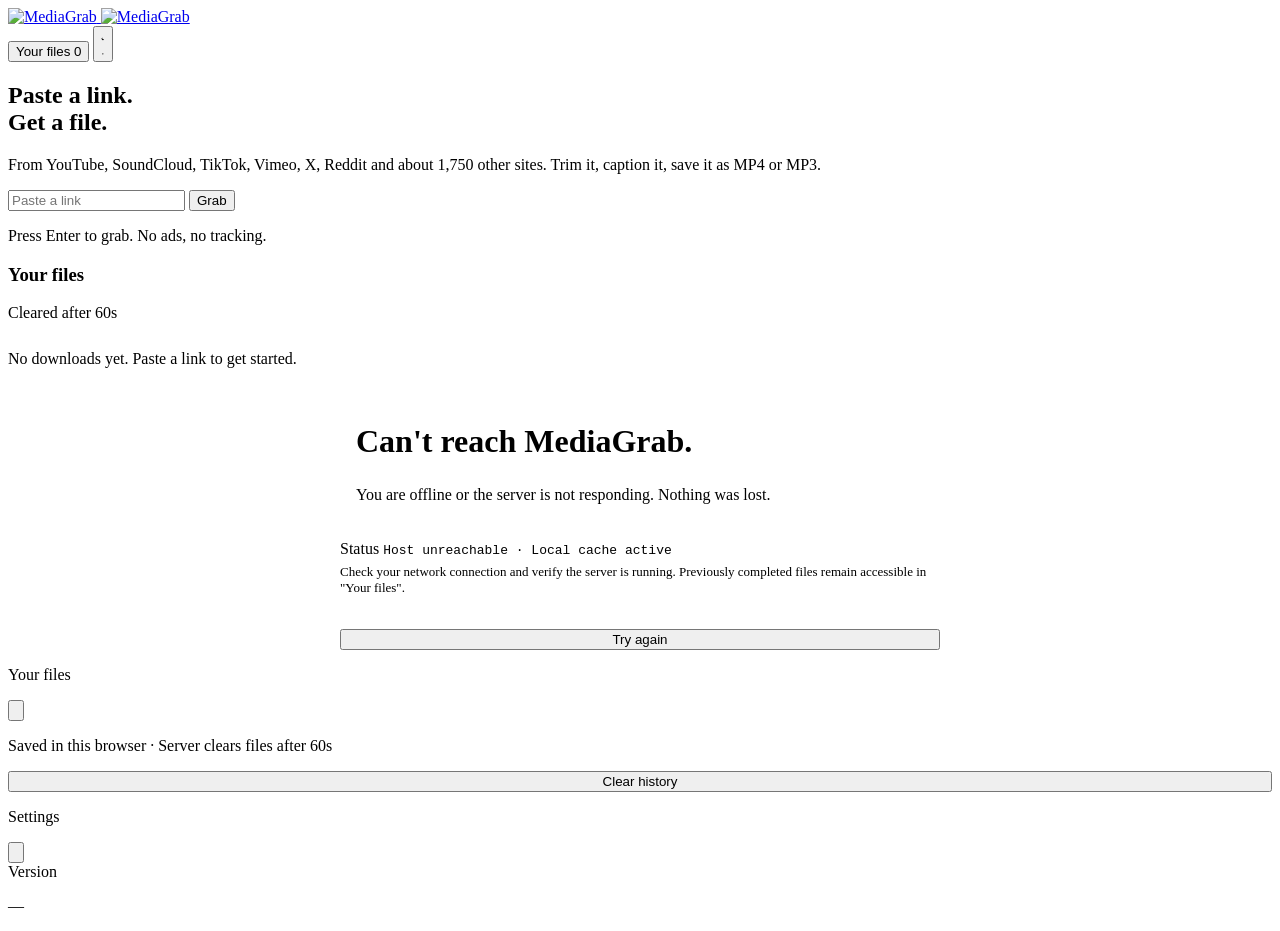
==== commit aa7ffd8f: "fix: hide the settings trigger on hosted Hosted has no local log to open and no build a user can upd" ====
--- a/static/index.html
+++ b/static/index.html
@@ -217,7 +217,7 @@
   </aside>
 
 <!-- Settings (lower-left cog, §1.7 Decision #24) -->
-  <button class="fab-settings" id="btn-settings" type="button" aria-label="Open settings">
+  <button class="fab-settings" id="btn-settings" type="button" aria-label="Open settings" hidden>
     <svg class="ico" viewBox="0 0 24 24" aria-hidden="true"><use href="#i-gear"/></svg>
   </button>
 
